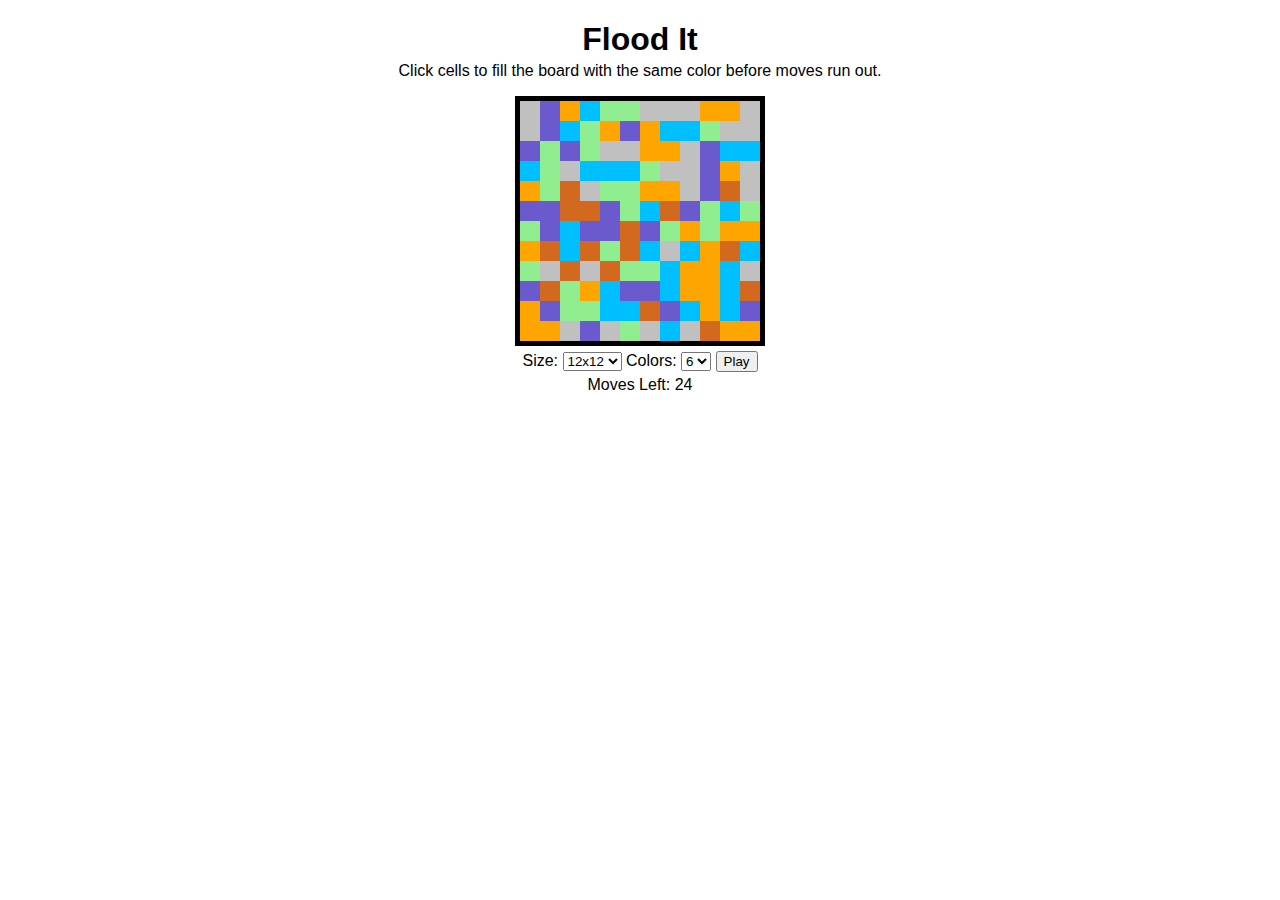
==== index.html @ 3676dc88 "Rename flood-it.html to index.html" ====
<!DOCTYPE html>
<html>
<head>
  <meta charset="UTF-8">
  <meta name="description" content="Free Web tutorials">
  <meta name="keywords" content="HTML, CSS, JavaScript">
  <meta name="author" content="FengWei Pi">
  <meta name="viewport" content="width=device-width, initial-scale=1.0">
  
  <title>Flood It</title>
  <link rel="stylesheet" type="text/css" href="main.css"/>
</head>

<body onload="init()">
  <div id="main">
	<h1 id="title">Flood It</h1>
	<p id="game-description">Click cells to fill the board with the same color before moves run out.</p>
	
	<div id="board">
	</div>
	
	<form id="game-form">
		<label for="select-size">Size:</label>
		<select id="select-size">
			<option value="4">4x4</option>
			<option value="8">8x8</option>
			<option value="12">12x12</option>
			<option value="16">16x16</option>
			<option value="20">20x20</option>
			<option value="24">24x24</option>
			<option value="28">28x28</option>
		</select>
		<label for="select-colors">Colors:</label>
		<select id="select-colors">
			<option value="3">3</option>
			<option value="4">4</option>
			<option value="5">5</option>
			<option value="6">6</option>
			<option value="7">7</option>
			<option value="8">8</option>
		</select>
		<button type="button" id="button-play">Play</button>
	</form>
	
	<p id="game-message">Moves Left: 25</p>
  </div>
  <script src="flood-it.js"></script>
  <script src="flood-it-view.js"></script>
  <script src="main.js"></script>
</body>

</html>
---- main.css ----
/*
Add if using bootstrap to change to content box rather than border box
*{
  -webkit-box-sizing: content-box;
     -moz-box-sizing: content-box;
          box-sizing: content-box;
}
*:before,
*:after {
  -webkit-box-sizing: content-box;
     -moz-box-sizing: content-box;
          box-sizing: content-box;
}
*/

*{
	font-family: "Clear Sans", Arial, sans-serif;
}

#main {
	text-align: center;
}

#header {
	position:relative;
}

#board {
	margin: auto;
	margin-bottom: 5px;
	position: relative;
	border: 5px solid black;
}

#title {
	margin-bottom: 0px;
}

#game-description {
	margin-top: 4px;
}

#game-message {
	margin-top: 4px;
}
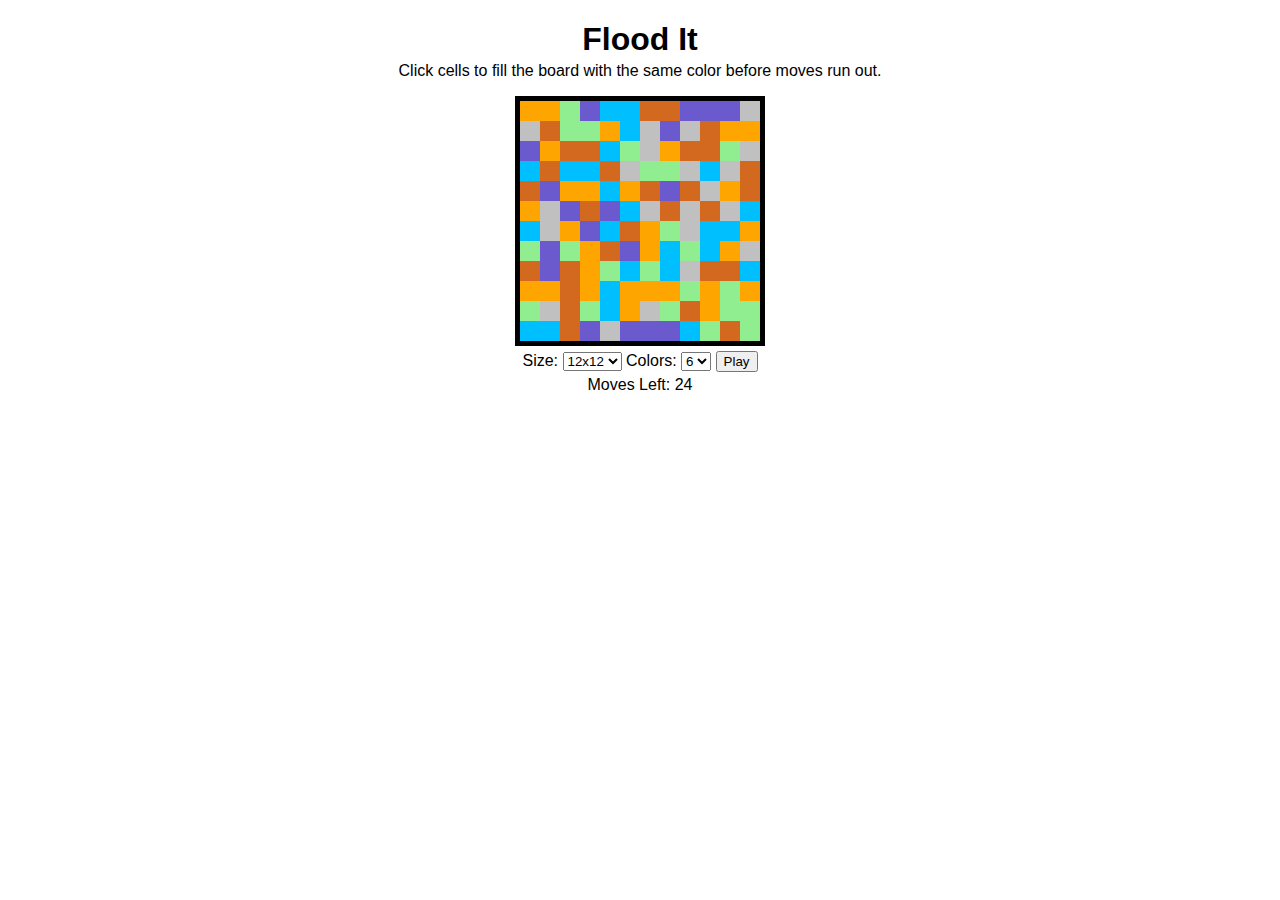
==== commit db110e84: "Update index.html" ====
--- a/index.html
+++ b/index.html
@@ -2,8 +2,8 @@
 <html>
 <head>
   <meta charset="UTF-8">
-  <meta name="description" content="Free Web tutorials">
-  <meta name="keywords" content="HTML, CSS, JavaScript">
+  <meta name="description" content="Play Flood It online.">
+  <meta name="keywords" content="fengwei pi, flood it">
   <meta name="author" content="FengWei Pi">
   <meta name="viewport" content="width=device-width, initial-scale=1.0">
   
